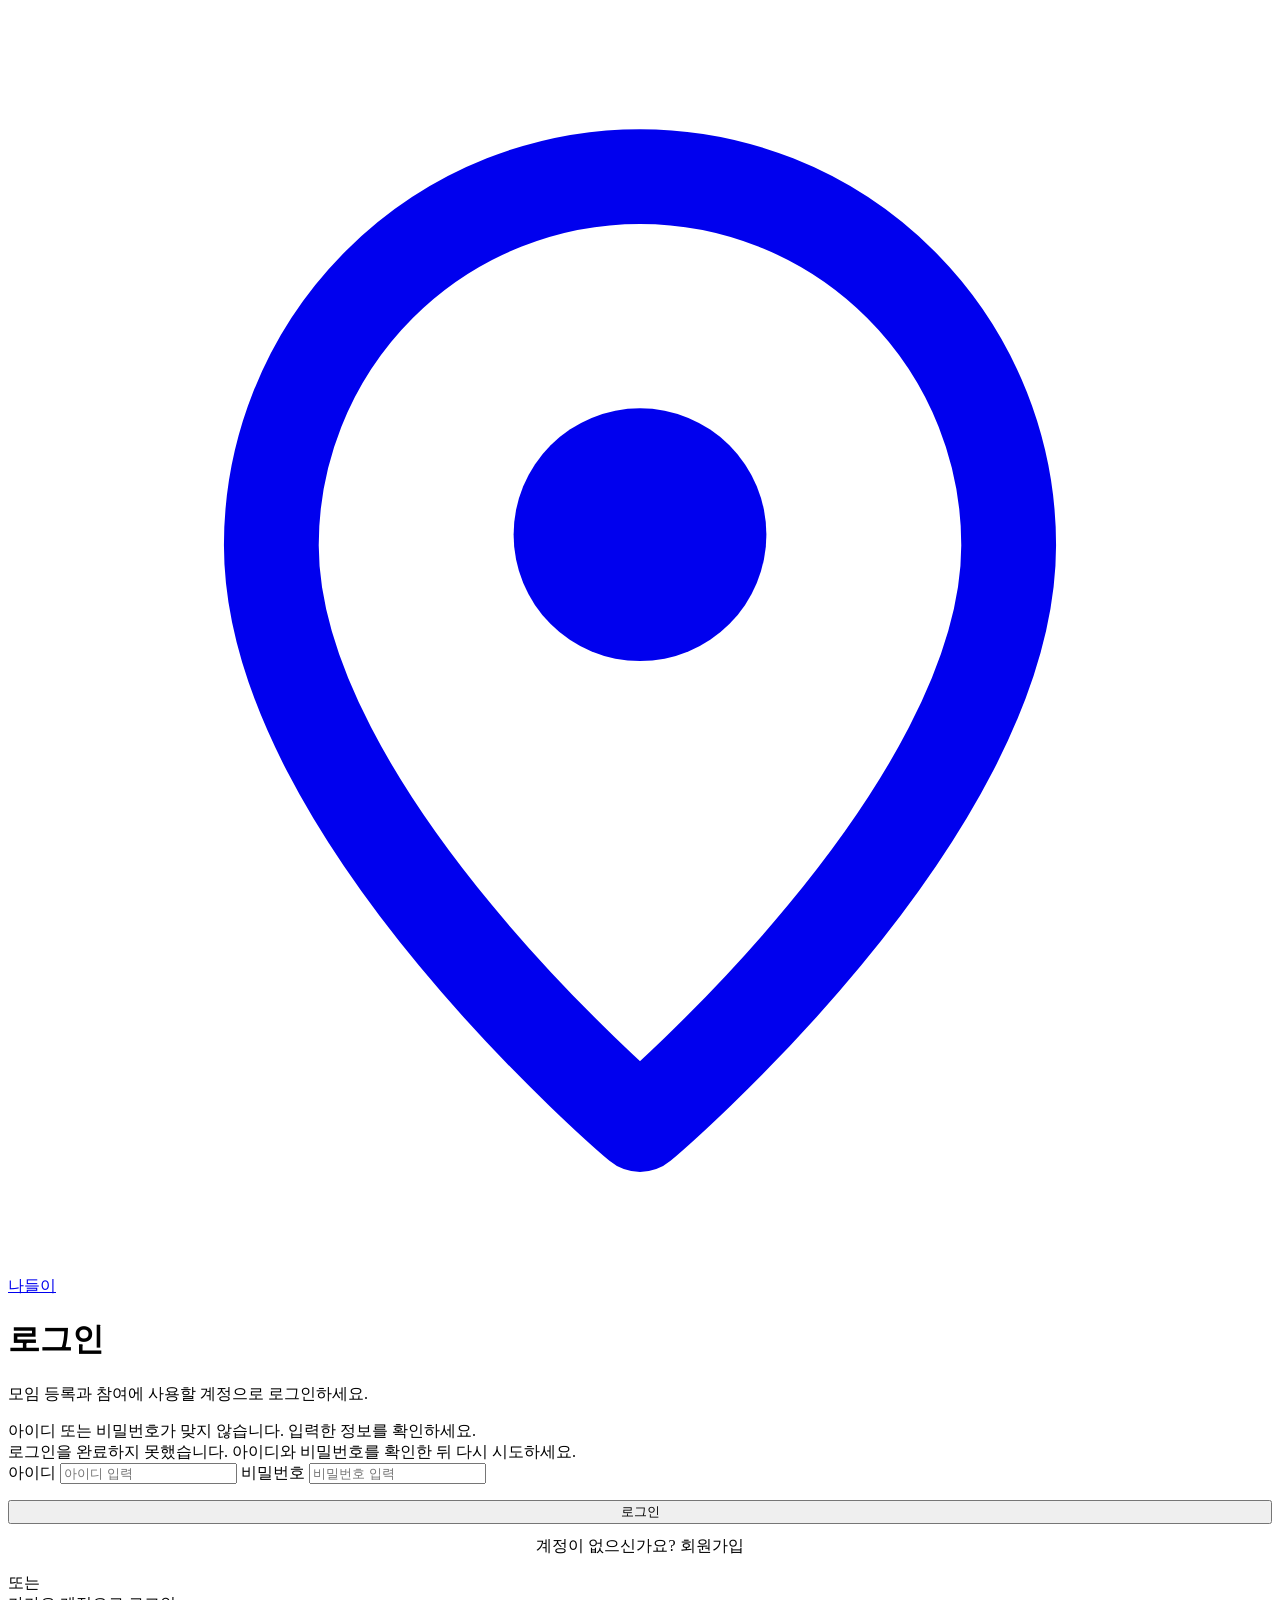
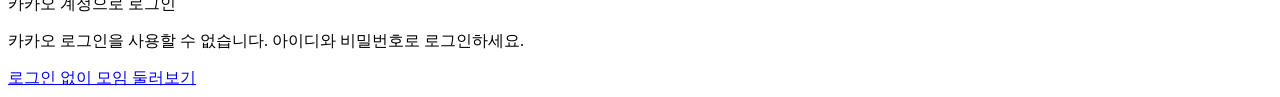
==== src/main/resources/templates/login.html @ 2a8e957e "나들이 첫 커밋: 지도·날씨 기반 동네 모임 서비스 - Spring Boot 3.3 / Java 21 / Thymeleaf / MySQL - 카카오맵 주변 모임 지도, 이 지역에서" ====
<!DOCTYPE html>
<html lang="ko" xmlns:th="http://www.thymeleaf.org">
<head>
  <meta charset="UTF-8">
  <meta name="viewport" content="width=device-width, initial-scale=1">
  <title>로그인 - 나들이</title>
  <link rel="stylesheet" th:href="@{/css/app.css}">
</head>
<body class="auth-page">
<main class="auth-layout">
  <a href="/" class="auth-brand"><span class="brand-mark" aria-hidden="true"><svg viewBox="0 0 24 24" fill="none" stroke="currentColor" stroke-width="1.8" stroke-linecap="round" stroke-linejoin="round"><path d="M19 10.2c0 5.1-7 11-7 11s-7-5.9-7-11a7 7 0 1 1 14 0Z"/><circle cx="12" cy="10" r="2.4" fill="currentColor" stroke="none"/></svg></span><span>나들이</span></a>
  <div class="card login-card">
    <h1>로그인</h1>
    <p class="meta">모임 등록과 참여에 사용할 계정으로 로그인하세요.</p>

    <div class="flash" th:if="${message}" th:text="${message}"></div>
    <div class="errors" th:if="${param.error != null and param.error[0] == 'local'}">
      아이디 또는 비밀번호가 맞지 않습니다. 입력한 정보를 확인하세요.
    </div>
    <div class="errors" th:if="${param.error != null and param.error[0] != 'local'}">
      로그인을 완료하지 못했습니다. 아이디와 비밀번호를 확인한 뒤 다시 시도하세요.
    </div>

    <!-- 아이디 로그인: Spring Security가 POST /login 을 처리 (th:action이 CSRF 토큰을 넣어 줌) -->
    <form method="post" th:action="@{/login}">
      <label for="username">아이디</label>
      <input id="username" name="username" type="text" required autocomplete="username"
             autocapitalize="none" spellcheck="false" maxlength="20" th:value="${username}" placeholder="아이디 입력">
      <label for="password">비밀번호</label>
      <input id="password" name="password" type="password" required autocomplete="current-password" placeholder="비밀번호 입력">
      <button type="submit" class="btn" style="width:100%; margin-top:16px">로그인</button>
    </form>
    <p class="meta" style="text-align:center; margin-top:12px">
      계정이 없으신가요? <a th:href="@{/signup}" class="link-btn">회원가입</a>
    </p>

    <div class="divider"><span>또는</span></div>

    <a th:if="${kakaoEnabled}" th:href="@{/oauth2/authorization/kakao}" class="btn kakao-btn">
      카카오 계정으로 로그인
    </a>
    <p th:unless="${kakaoEnabled}" class="meta kakao-unavailable">카카오 로그인을 사용할 수 없습니다. 아이디와 비밀번호로 로그인하세요.</p>

    <a href="/" class="browse-link">로그인 없이 모임 둘러보기</a>
  </div>
</main>
</body>
</html>
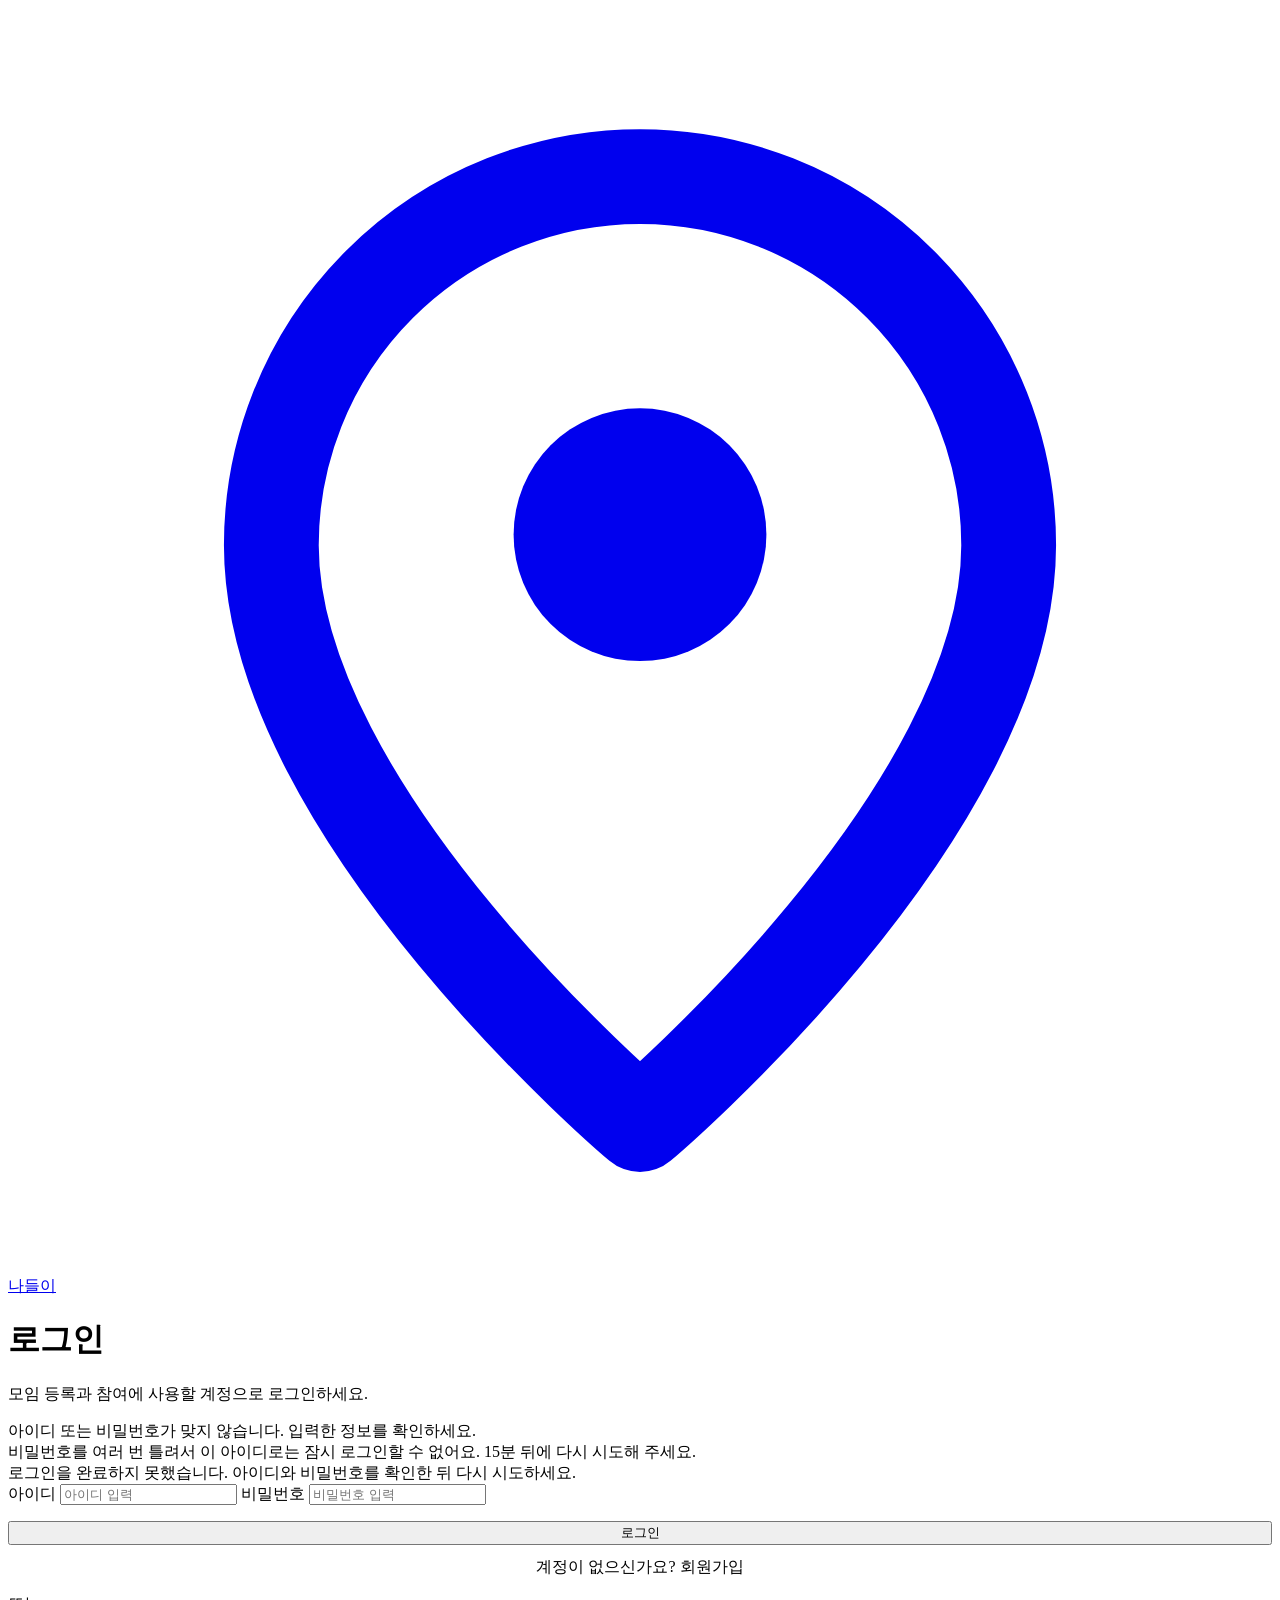
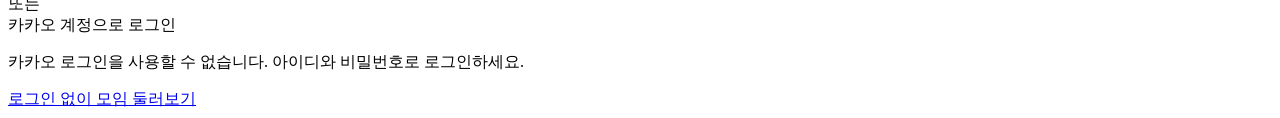
==== commit 26901b95: "검토 결과 수정: 기상청 키 노출·타임아웃, 참여 취소 동시 요청, 로그인 시도 제한, 회원 탈퇴 - 기상청: 로그에서 키·쿼리 가림, 연결 3초/응답 5초 제한, 실패한 예보는 " ====
--- a/src/main/resources/templates/login.html
+++ b/src/main/resources/templates/login.html
@@ -17,7 +17,10 @@
     <div class="errors" th:if="${param.error != null and param.error[0] == 'local'}">
       아이디 또는 비밀번호가 맞지 않습니다. 입력한 정보를 확인하세요.
     </div>
-    <div class="errors" th:if="${param.error != null and param.error[0] != 'local'}">
+    <div class="errors" th:if="${param.error != null and param.error[0] == 'locked'}">
+      비밀번호를 여러 번 틀려서 이 아이디로는 잠시 로그인할 수 없어요. 15분 뒤에 다시 시도해 주세요.
+    </div>
+    <div class="errors" th:if="${param.error != null and param.error[0] != 'local' and param.error[0] != 'locked'}">
       로그인을 완료하지 못했습니다. 아이디와 비밀번호를 확인한 뒤 다시 시도하세요.
     </div>
 
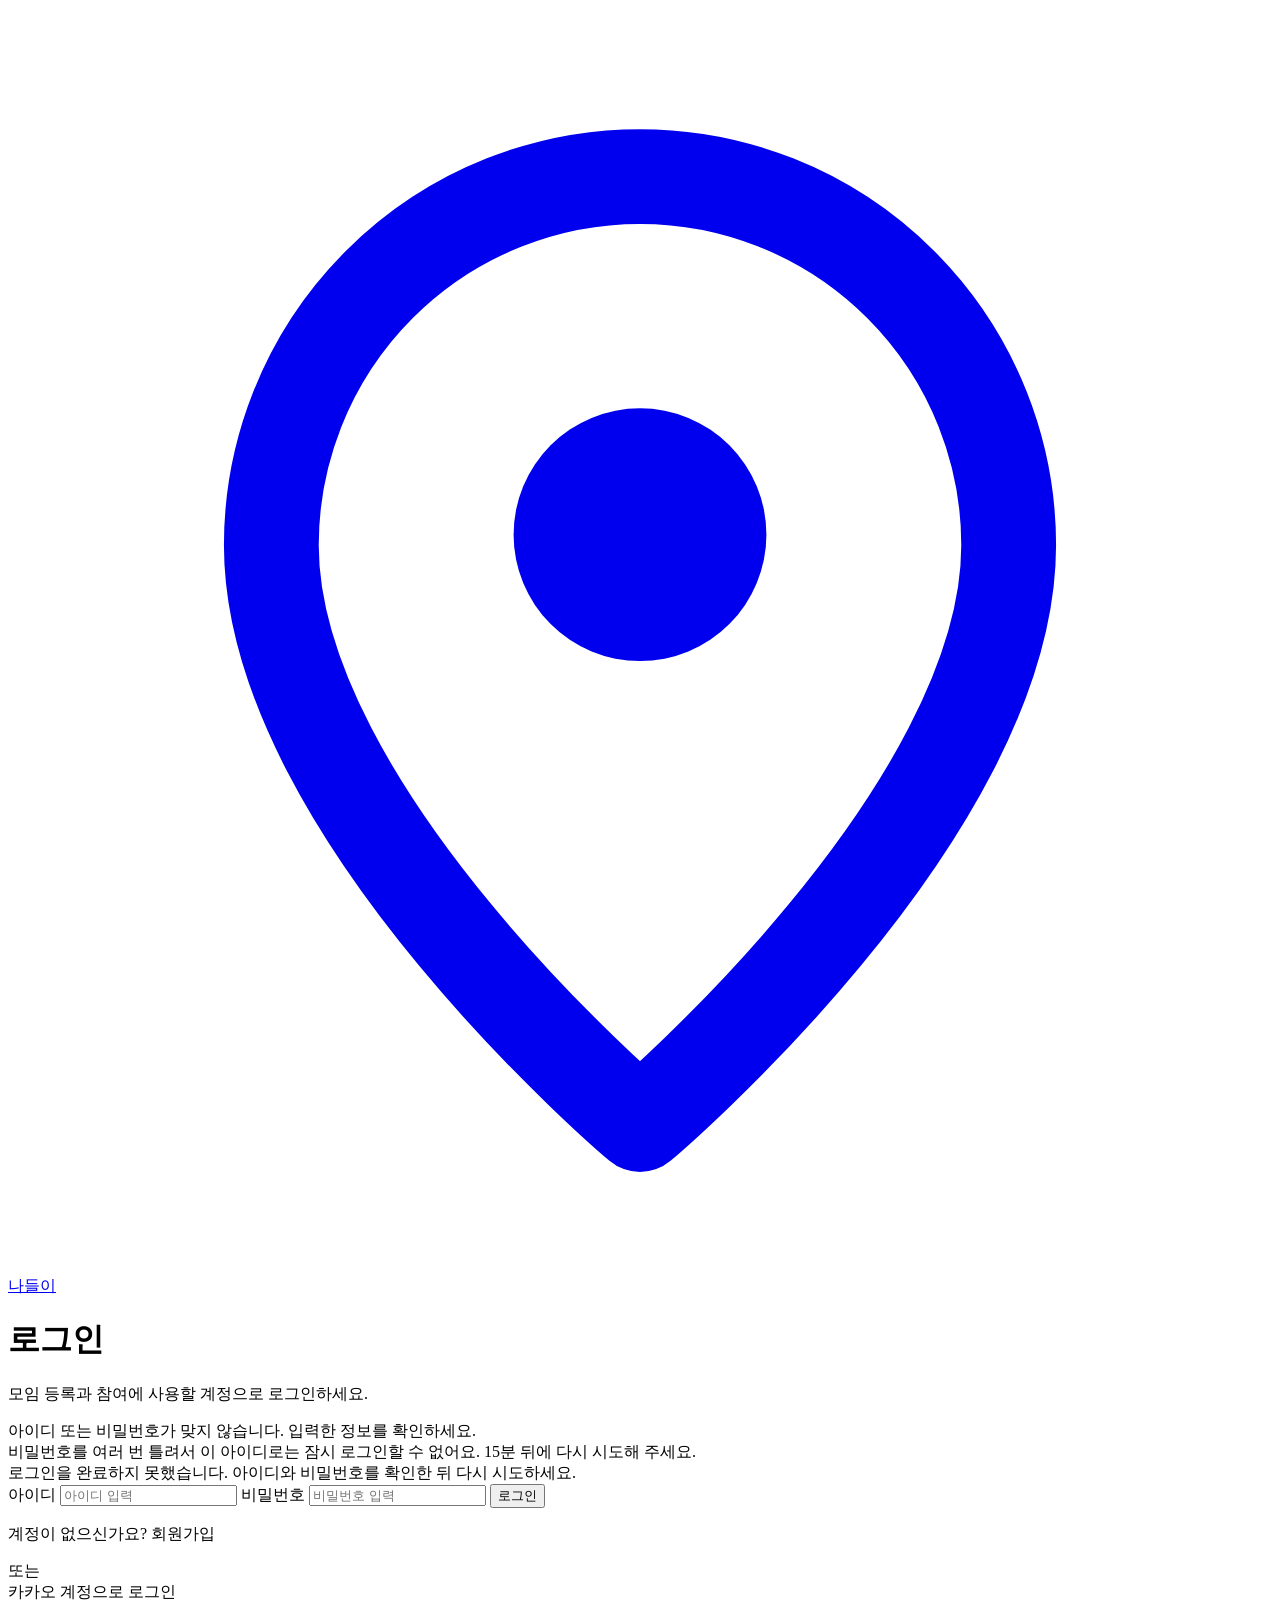
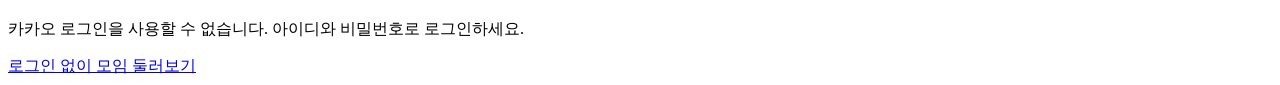
==== commit b0fe4fe6: "프론트엔드를 HTML·CSS·JS 파일로 분리 - 화면 안의 스크립트를 static/js로 이동 (home, gathering-form, gathering-detail, chat-" ====
--- a/src/main/resources/templates/login.html
+++ b/src/main/resources/templates/login.html
@@ -31,9 +31,9 @@
              autocapitalize="none" spellcheck="false" maxlength="20" th:value="${username}" placeholder="아이디 입력">
       <label for="password">비밀번호</label>
       <input id="password" name="password" type="password" required autocomplete="current-password" placeholder="비밀번호 입력">
-      <button type="submit" class="btn" style="width:100%; margin-top:16px">로그인</button>
+      <button type="submit" class="btn btn-block form-submit">로그인</button>
     </form>
-    <p class="meta" style="text-align:center; margin-top:12px">
+    <p class="meta form-foot">
       계정이 없으신가요? <a th:href="@{/signup}" class="link-btn">회원가입</a>
     </p>
 
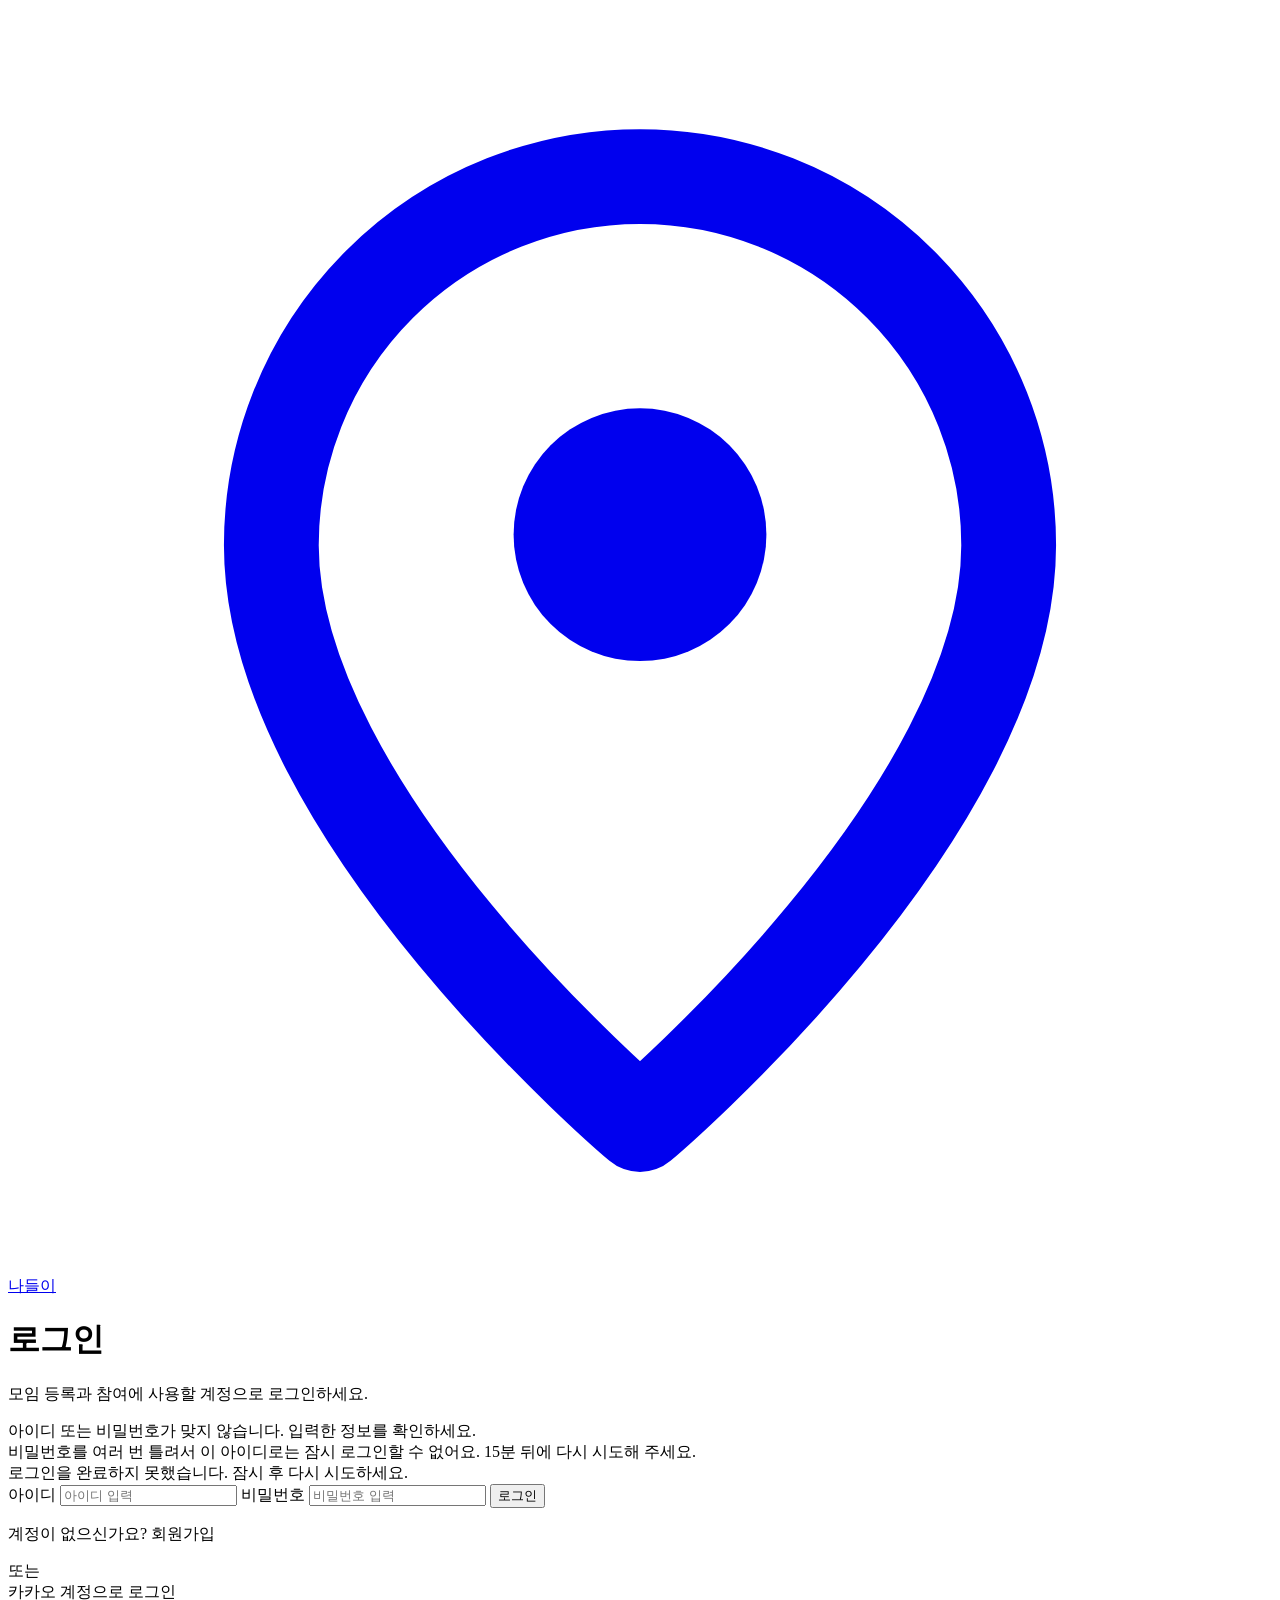
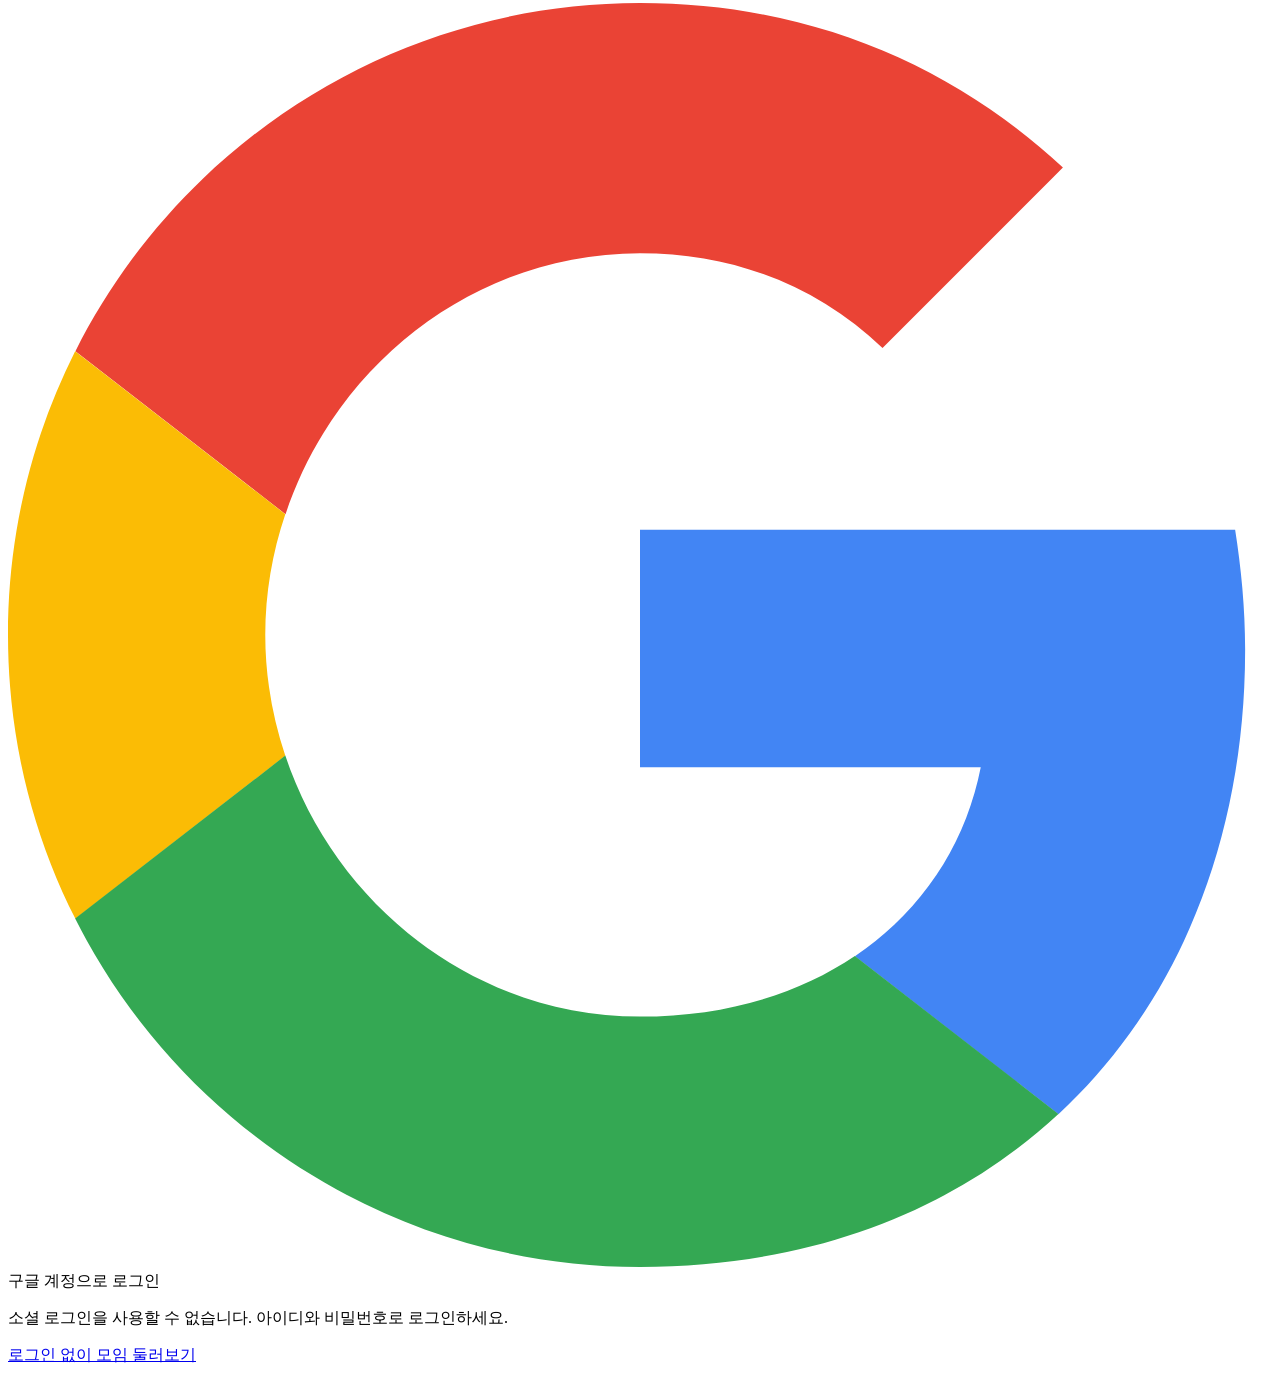
==== commit f7ebceb4: "구글 로그인 추가, 소셜 로그인 코드 공통화 - 카카오 전용 KakaoProfile/KakaoOAuth2UserService를 SocialProfile/SocialOAuth2Use" ====
--- a/src/main/resources/templates/login.html
+++ b/src/main/resources/templates/login.html
@@ -21,7 +21,7 @@
       비밀번호를 여러 번 틀려서 이 아이디로는 잠시 로그인할 수 없어요. 15분 뒤에 다시 시도해 주세요.
     </div>
     <div class="errors" th:if="${param.error != null and param.error[0] != 'local' and param.error[0] != 'locked'}">
-      로그인을 완료하지 못했습니다. 아이디와 비밀번호를 확인한 뒤 다시 시도하세요.
+      로그인을 완료하지 못했습니다. 잠시 후 다시 시도하세요.
     </div>
 
     <!-- 아이디 로그인: Spring Security가 POST /login 을 처리 (th:action이 CSRF 토큰을 넣어 줌) -->
@@ -39,10 +39,16 @@
 
     <div class="divider"><span>또는</span></div>
 
-    <a th:if="${kakaoEnabled}" th:href="@{/oauth2/authorization/kakao}" class="btn kakao-btn">
-      카카오 계정으로 로그인
-    </a>
-    <p th:unless="${kakaoEnabled}" class="meta kakao-unavailable">카카오 로그인을 사용할 수 없습니다. 아이디와 비밀번호로 로그인하세요.</p>
+    <div class="social-logins" th:if="${kakaoEnabled or googleEnabled}">
+      <a th:if="${kakaoEnabled}" th:href="@{/oauth2/authorization/kakao}" class="btn kakao-btn">
+        카카오 계정으로 로그인
+      </a>
+      <a th:if="${googleEnabled}" th:href="@{/oauth2/authorization/google}" class="btn google-btn">
+        <svg class="google-mark" viewBox="0 0 48 48" aria-hidden="true"><path fill="#EA4335" d="M24 9.5c3.54 0 6.71 1.22 9.21 3.6l6.85-6.85C35.9 2.38 30.47 0 24 0 14.62 0 6.51 5.38 2.56 13.22l7.98 6.19C12.43 13.72 17.74 9.5 24 9.5z"/><path fill="#4285F4" d="M46.98 24.55c0-1.57-.15-3.09-.38-4.55H24v9.02h12.94c-.58 2.96-2.26 5.48-4.78 7.18l7.73 6c4.51-4.18 7.09-10.36 7.09-17.65z"/><path fill="#FBBC05" d="M10.53 28.59c-.48-1.45-.76-2.99-.76-4.59s.27-3.14.76-4.59l-7.98-6.19C.92 16.46 0 20.12 0 24c0 3.88.92 7.54 2.56 10.78l7.97-6.19z"/><path fill="#34A853" d="M24 48c6.48 0 11.93-2.13 15.89-5.81l-7.73-6c-2.15 1.45-4.92 2.3-8.16 2.3-6.26 0-11.57-4.22-13.47-9.91l-7.98 6.19C6.51 42.62 14.62 48 24 48z"/></svg>
+        구글 계정으로 로그인
+      </a>
+    </div>
+    <p th:unless="${kakaoEnabled or googleEnabled}" class="meta kakao-unavailable">소셜 로그인을 사용할 수 없습니다. 아이디와 비밀번호로 로그인하세요.</p>
 
     <a href="/" class="browse-link">로그인 없이 모임 둘러보기</a>
   </div>
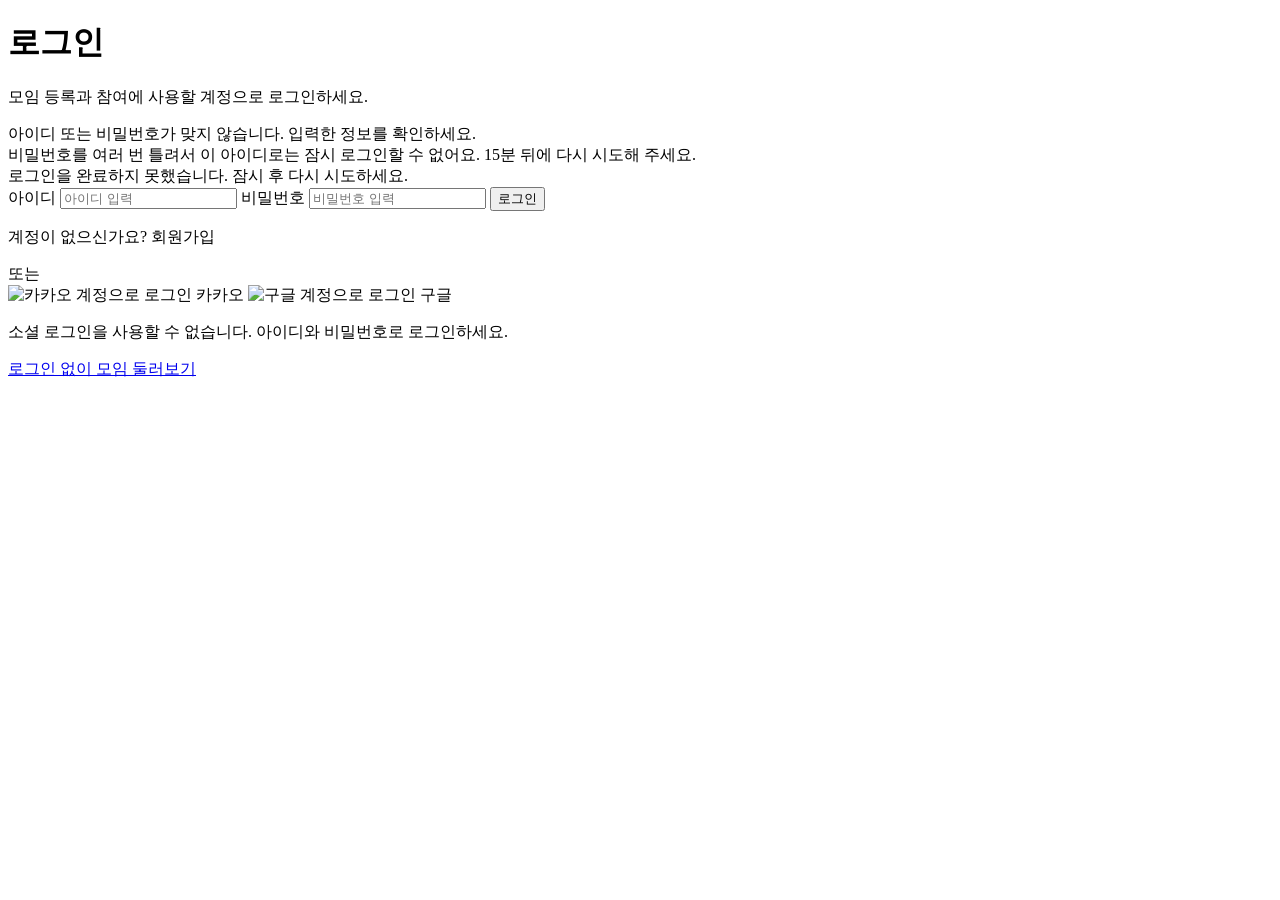
==== commit d164b3de: "로그인 화면 소셜 아이콘 버튼, 상단바 회원가입 버튼, 헤더 밀림 수정 - 카카오·구글 로그인을 로고 동그라미 버튼으로 변경 (static/images), /images/** 공개" ====
--- a/src/main/resources/templates/login.html
+++ b/src/main/resources/templates/login.html
@@ -7,8 +7,8 @@
   <link rel="stylesheet" th:href="@{/css/app.css}">
 </head>
 <body class="auth-page">
+<header th:replace="~{fragments/auth :: topbar}"></header>
 <main class="auth-layout">
-  <a href="/" class="auth-brand"><span class="brand-mark" aria-hidden="true"><svg viewBox="0 0 24 24" fill="none" stroke="currentColor" stroke-width="1.8" stroke-linecap="round" stroke-linejoin="round"><path d="M19 10.2c0 5.1-7 11-7 11s-7-5.9-7-11a7 7 0 1 1 14 0Z"/><circle cx="12" cy="10" r="2.4" fill="currentColor" stroke="none"/></svg></span><span>나들이</span></a>
   <div class="card login-card">
     <h1>로그인</h1>
     <p class="meta">모임 등록과 참여에 사용할 계정으로 로그인하세요.</p>
@@ -39,13 +39,15 @@
 
     <div class="divider"><span>또는</span></div>
 
+    <!--/* 소셜 로그인: 카카오톡·구글 로고 동그라미 버튼 (키가 설정된 것만 보임) */-->
     <div class="social-logins" th:if="${kakaoEnabled or googleEnabled}">
-      <a th:if="${kakaoEnabled}" th:href="@{/oauth2/authorization/kakao}" class="btn kakao-btn">
-        카카오 계정으로 로그인
+      <a th:if="${kakaoEnabled}" th:href="@{/oauth2/authorization/kakao}" class="social-btn kakao" title="카카오 계정으로 로그인">
+        <img th:src="@{/images/kakao-talk.png}" alt="카카오 계정으로 로그인" width="52" height="52">
+        <span aria-hidden="true">카카오</span>
       </a>
-      <a th:if="${googleEnabled}" th:href="@{/oauth2/authorization/google}" class="btn google-btn">
-        <svg class="google-mark" viewBox="0 0 48 48" aria-hidden="true"><path fill="#EA4335" d="M24 9.5c3.54 0 6.71 1.22 9.21 3.6l6.85-6.85C35.9 2.38 30.47 0 24 0 14.62 0 6.51 5.38 2.56 13.22l7.98 6.19C12.43 13.72 17.74 9.5 24 9.5z"/><path fill="#4285F4" d="M46.98 24.55c0-1.57-.15-3.09-.38-4.55H24v9.02h12.94c-.58 2.96-2.26 5.48-4.78 7.18l7.73 6c4.51-4.18 7.09-10.36 7.09-17.65z"/><path fill="#FBBC05" d="M10.53 28.59c-.48-1.45-.76-2.99-.76-4.59s.27-3.14.76-4.59l-7.98-6.19C.92 16.46 0 20.12 0 24c0 3.88.92 7.54 2.56 10.78l7.97-6.19z"/><path fill="#34A853" d="M24 48c6.48 0 11.93-2.13 15.89-5.81l-7.73-6c-2.15 1.45-4.92 2.3-8.16 2.3-6.26 0-11.57-4.22-13.47-9.91l-7.98 6.19C6.51 42.62 14.62 48 24 48z"/></svg>
-        구글 계정으로 로그인
+      <a th:if="${googleEnabled}" th:href="@{/oauth2/authorization/google}" class="social-btn google" title="구글 계정으로 로그인">
+        <img th:src="@{/images/google-g.png}" alt="구글 계정으로 로그인" width="52" height="52">
+        <span aria-hidden="true">구글</span>
       </a>
     </div>
     <p th:unless="${kakaoEnabled or googleEnabled}" class="meta kakao-unavailable">소셜 로그인을 사용할 수 없습니다. 아이디와 비밀번호로 로그인하세요.</p>
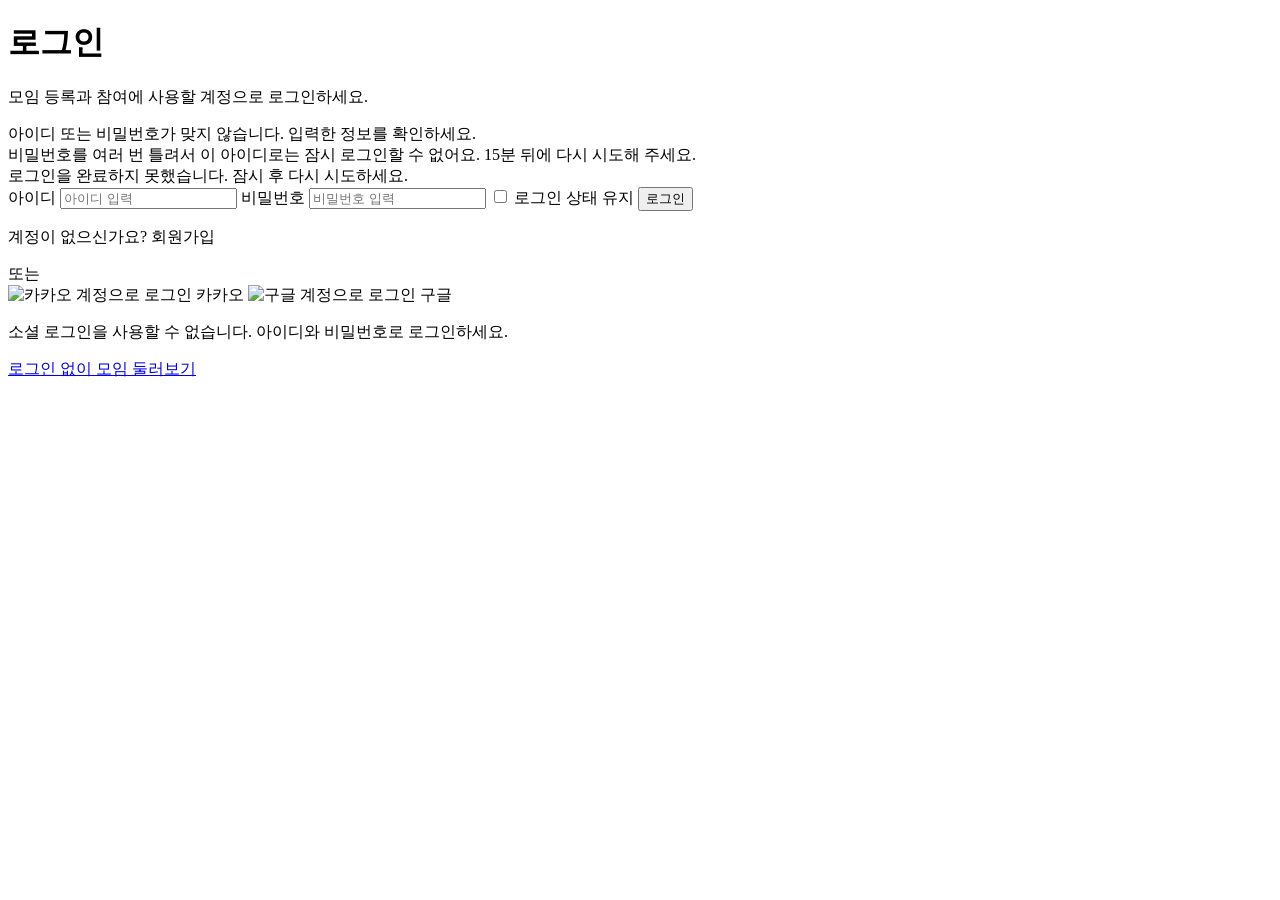
==== commit 8c1225fa: "채팅 전송 제한·입력 중 표시, 로그인 상태 유지(세션 로그인 + remember-me) - 채팅: 1초에 5개 넘게 보내면 3초 동안 막고(회원 기준, 저장 안 함, 입력칸에 되" ====
--- a/src/main/resources/templates/login.html
+++ b/src/main/resources/templates/login.html
@@ -31,6 +31,11 @@
              autocapitalize="none" spellcheck="false" maxlength="20" th:value="${username}" placeholder="아이디 입력">
       <label for="password">비밀번호</label>
       <input id="password" name="password" type="password" required autocomplete="current-password" placeholder="비밀번호 입력">
+      <!--/* 체크하면 브라우저를 닫거나 30분 넘게 쉬어도 14일 동안 로그인이 유지된다 (공용 PC에서는 끄기) */-->
+      <label class="remember-me" for="remember-me">
+        <input id="remember-me" name="remember-me" type="checkbox">
+        <span>로그인 상태 유지</span>
+      </label>
       <button type="submit" class="btn btn-block form-submit">로그인</button>
     </form>
     <p class="meta form-foot">
